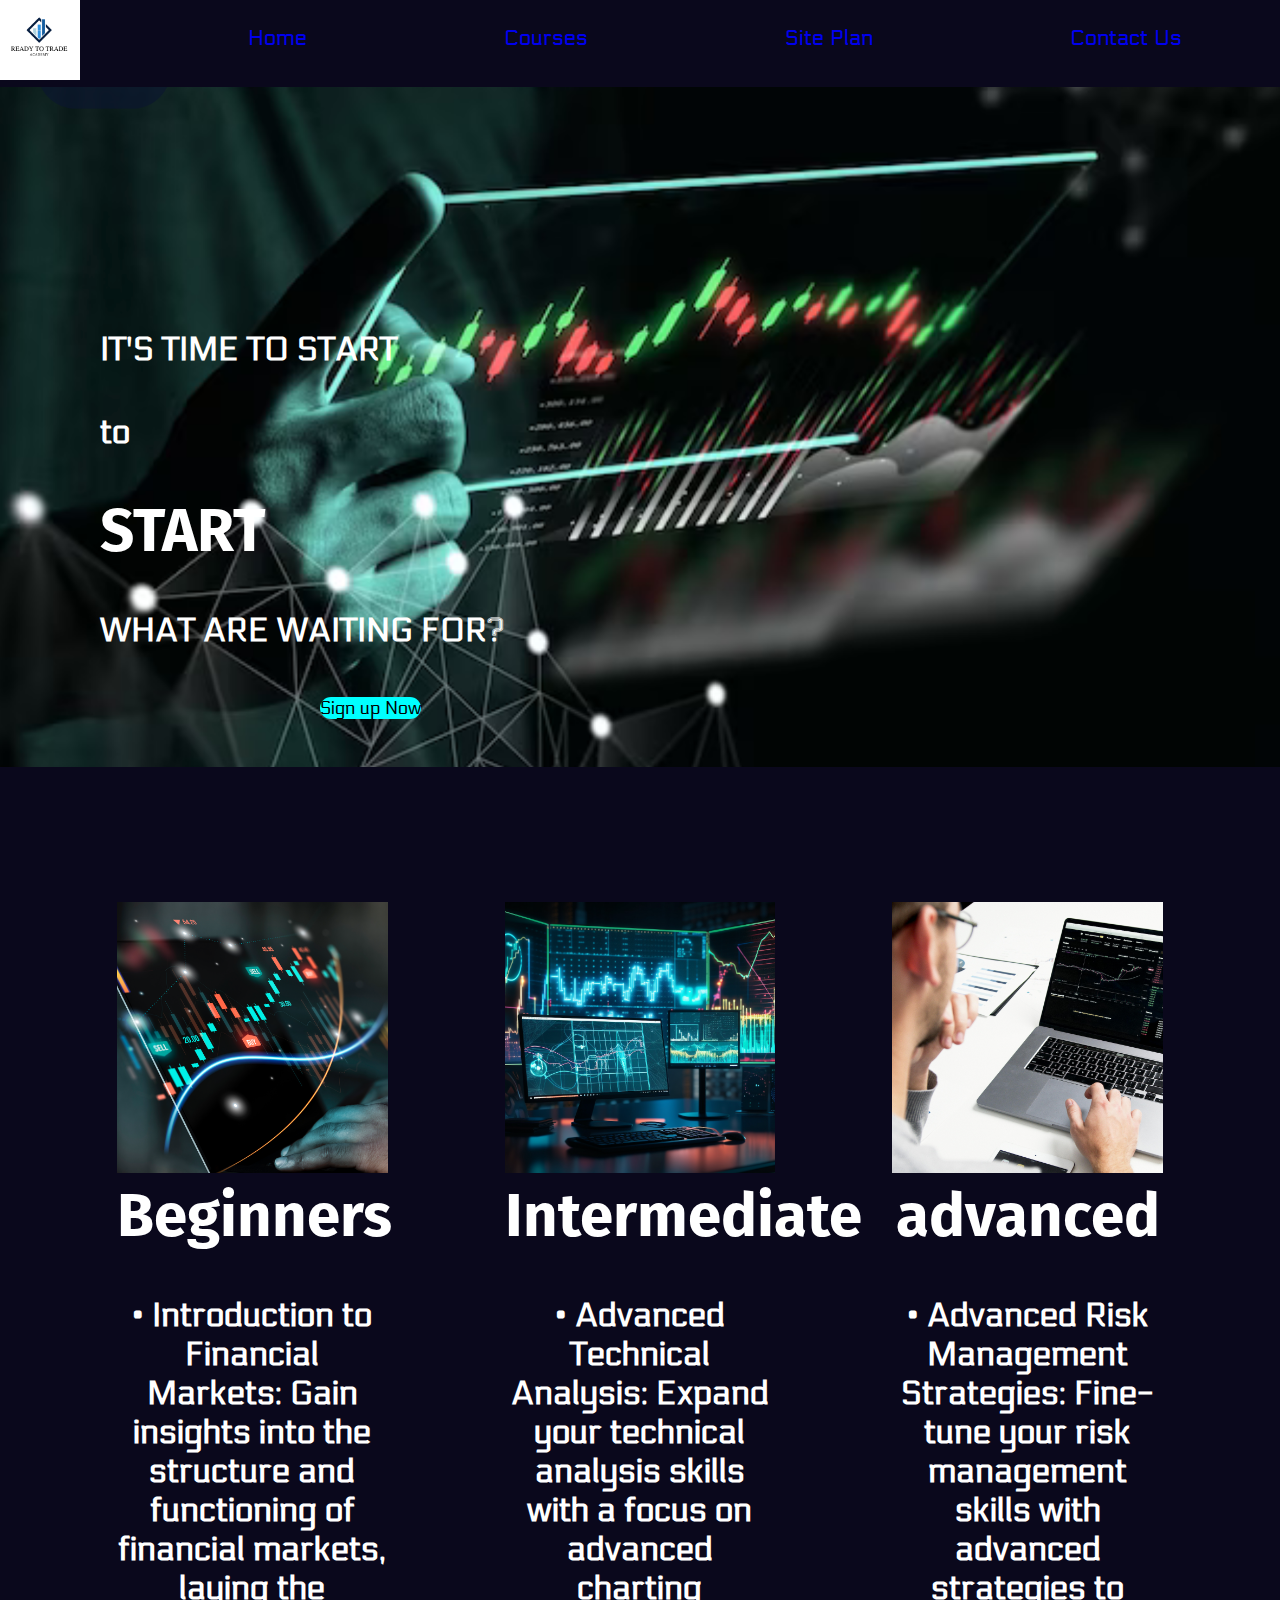
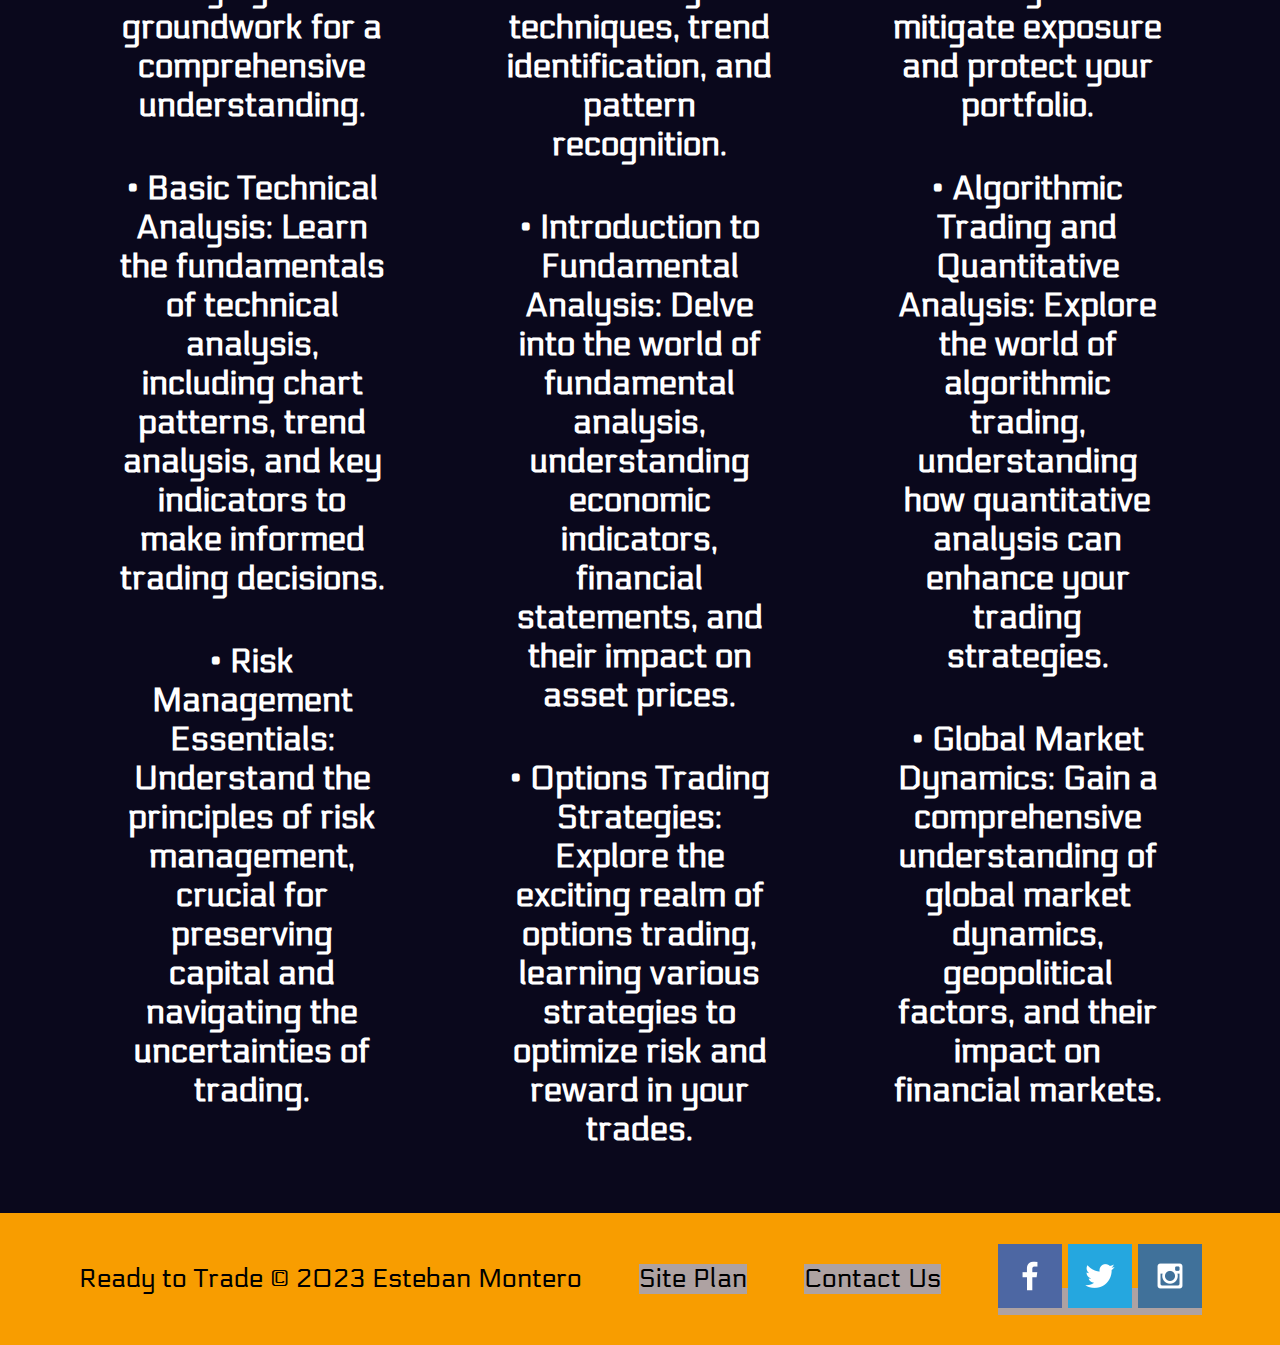
==== courses.html @ ba870a0c "Add files via upload" ====
<!DOCTYPE html>
<html lang="en">

<head>
    <meta charset="UTF-8">
    <meta http-equiv="X-UA-Compatible" content="IE=edge">
    <meta name="viewport" content="width=device-width, initial-scale=1.0">
    <link rel="stylesheet" href="styles/style.css">
    <title>COURSES</title>
</head>

<body>
    <div id="content">
        <header>
            <a id="logo_link" href="index.html">
                <img class="logo" src="images/logo.png" alt="Ready to Trade">
            </a>
            <nav>
                <a href="index.html">Home</a>
                <a href="courses.html">Courses</a>
                <a href="site-plan-ready-to-trade.html">Site Plan</a>
                <a href="aboutus.html">Contact Us</a>
            </nav>
        </header>
        <div id="hero">
            <div id="trading-box">
                <img id="hero-img" src="images/courseschart.png" alt="courses in action">
            </div>
            <section id="hero-msg">
               <h4 class="home-title">IT'S TIME TO START</h4>
               <h4>to</h4>
               <h1>START</h1>
               <h4>WHAT ARE WAITING FOR?</h4>
               <div class="button-box">
                   <a class="book" href="contactus.html">Sign up Now</a>
               </div>
            </section>
        </div>
    <main class="courses-grid">
            <section class="Beginners">
                <img class="card-img" src="images/charthands.png" alt="chart-hands">
                <h2>Beginners</h2>
                <h4>• Introduction to Financial Markets: Gain insights into the structure and functioning of financial markets, laying the groundwork for a comprehensive understanding. </h4>
                <h4>• Basic Technical Analysis: Learn the fundamentals of technical analysis, including chart patterns, trend analysis, and key indicators to make informed trading decisions.</h4>
                <h4>• Risk Management Essentials: Understand the principles of risk management, crucial for preserving capital and navigating the uncertainties of trading.</h4>
            </section>
            <section class="Intermediate">
                <img class="card-img" src="images/computerblue.png" alt="computer-blue">
                <h2>Intermediate</h2>
                <h4>• Advanced Technical Analysis: Expand your technical analysis skills with a focus on advanced charting techniques, trend identification, and pattern recognition.</h4>
                <h4>• Introduction to Fundamental Analysis: Delve into the world of fundamental analysis, understanding economic indicators, financial statements, and their impact on asset prices.          </h4>
                <h4>• Options Trading Strategies: Explore the exciting realm of options trading, learning various strategies to optimize risk and reward in your trades. </h4>
            </section>
            <section class="Advanced">
                <img class="card-img" src="images/personthinking.png" alt="person-thinking">
                <h2>advanced</h2>
                <h4>• Advanced Risk Management Strategies: Fine-tune your risk management skills with advanced strategies to mitigate exposure and protect your portfolio. </h4>
                <h4>• Algorithmic Trading and Quantitative Analysis: Explore the world of algorithmic trading, understanding how quantitative analysis can enhance your trading strategies. </h4>
                <h4>• Global Market Dynamics: Gain a comprehensive understanding of global market dynamics, geopolitical factors, and their impact on financial markets. </h4>
            </section>
    </main>
    <footer>
        <p>Ready to Trade &copy; 2023 Esteban Montero</p>
        <p><a href="site-plan-ready-to-trade.html">Site Plan</a></p>
        <p><a href="contactus.html">Contact Us</a></p>
        <div class="social">
            <a href="https://facebook.com">
                <img src="images/facebook.png" alt="fb icon">
            </a>
            <a href="https://twitter.com">
                <img src="images/twitter.png" alt="twitter icon">
            </a>
            <a href="https://instagram.com">
                <img src="images/instagram.png" alt="instagram icon">
            </a>
        </div>
    </footer>
</body>

</html>
---- styles/style.css ----
@import url('https://fonts.googleapis.com/css2?family=Electrolize&family=Fira+Sans&display=swap');


body{
    
    background-color: #0a081c;
}

#content{
    max-width:  1600px;
    margin: 0 auto;
    width: 100%;
 

}nav a {
    text-align: center;
    background-color:  #0a081c;
    text-decoration: none;
    padding: 25px 25px;

}

nav a:hover{
    background-color: black;
    color: #d9c2a3;
}

.home-tittle{     background-color: black;
    color: #d9c2a3;
    
}

h4{    background-color: rgba(92, 73, 29, 0);
    color: white;}



#hero-msg h1, #hero-msg h4 {
    text-align: left;

}

.button-box{
    text-align: center;
}

.elementor-button{
    text-align: center;
}


main section{
    text-align: center;

}

#background{
    height:300px;

}

header {
    background-color: #0a081c;
}

.book, .join {
    background-color: aqua;
    color: #000000;
    text-decoration: none;
    border-radius: 2.25rem;
}

.book:hover, .join:hover{
    background-color: blue;
    color: #d9c2a3;
}

.msg{
    background-color: rgb(92, 73, 29);
}
.msg h2 {
    color: white;
    
}
.msg p{
    color: white;
}
.msg-member {
    color: white;
}

.msg-interactive {
    color: white;
}

footer{
    background-color: rgb(92, 73, 29);
    color: white;
    
}
footer a{
    background-color: rgb(174, 162, 162);
    color: white;
    text-decoration: none;
}

footer a:hover{
    background-color: rgb(173, 149, 149);
    color: #d9c2a3;
}

footer p {
    font-size: 1.2em;
}  

 
footer p a:hover {
    text-decoration: underline;
}   

.logo{
    width: 80px;
}

.icon{ 
    width: 80px;

}

#hero-img {
    width:100%

}

/*fonts*/



body, h1{
    font-family: 'electrolize',sans-serif; 
    font-size: 22px;
    margin : 0; /*with this line of code there is no space between the picture and background */
    padding: 0;
}

 h2, h3,  h5, h6, .msg h2, #hero-msg h1{
    font-family: 'fira sans',Helvetica, sans-serif;
    font-size: 60px;
    color : white;

}
     

.home-title, h4, p {
    font-family: 'electrolize',sans-serif; 
    font-size: 1.5em;
}

.book, join {
    font-size: 18px;
}

.msg p {
    font-size: 0.8em;

}
.msg {
    background-color: #6f7364;
    line-height: 1.5em; 
}

h2 {
    margin: 0;
}




/*display grids  for erase*/



#hero {
    display: grid;
    grid-template-columns: 25% 25% 25% 25% 25%;
    grid-template-rows: 25% 25% 25% 25% 25%;

    
}

#trading-box {
    grid-column: 1/5;
    grid-row: 1/5;
}

#hero-msg {
    grid-column: 1/3;
    grid-row: 2/6;



}




/*  Heder grid */

header {
    display: grid;
    grid-template-columns: 150px auto;
}


nav {
    display: flex;
    justify-content: space-around;

  }




  .elementor-button {
    display: flex;
    align-items: center;
    justify-content: center;
    text-align: center;
    padding: 20px 20px;
   
    color: #fff; /* Set your desired text color */
    text-decoration: none;
    border-radius: 5px;
    transition: background-color 0.3s ease;



}

/* Hover effect */
.elementor-button:hover {

    color:aqua

}

/* Style the button text */
.elementor-button-text {
    font-size: 16px; /* Set your desired font size */
}

#hero-msg {
    margin-left: 100px;
}


/* footer */


footer {
    background-color: #f89d00;
    color: #000000;
    display: flex;
    justify-content: space-around;
    align-items: center;
    padding: 25px 50px;
}

footer a {
    background-color: rgb(174, 162, 162);
    color: #000000;
    text-decoration: none;
}

footer a:hover {
    background-color: rgb(173, 149, 149);
    color: #d9c2a3;
}

footer p {
    font-size: 1.2em;
}

footer p a:hover {
    text-decoration: underline;
}







/* main grid */

main {
    display: grid;
    grid-template-columns: 1fr 1fr; 
    grid-template-rows: 1fr 1fr; 
    gap: 20px; 
    padding: 20px; 
}

.msg-week,
.msg-member,
.chart{
    background-color: #f89d00;
    color: white;
    text-align: center;
    padding: 10px;
    border-radius: 10px;
}

.msg-week {
    grid-column: 1; 
    grid-row: 1; 
}

.msg-member {
    grid-column: 2; 
    grid-row: 1; 
}

.chart {
    grid-column: 1/3; 
    grid-row: 2/3; 
}

.msg-interactive {
    grid-column: 2/2; 
    grid-row: 2/3; 
    z-index: 1; 
}

.msg-week h2,
.msg-member h2,
.msg-interactive p {
    margin: 20;
}


.msg-week{
    box-sizing: border-box; 
    width: 100%; 
    height: 70%; 
    text-align: center;

}


.msg-member {    
    
    box-sizing: border-box;
    width: 100%; 
    height: 70%; 
    text-align: center;


}
.chart
 {
    box-sizing: border-box; 
    width: 100%; 
    height: 100%; 
}

.msg-interactive
 {
    box-sizing: border-box; 
    width: 100%; 
    height: 0%; 
}



/* courses */

.courses-grid{
    display:grid;
    grid-template-columns:repeat(13, 1fr) ;
}
             
.card-img  {
    width:100%
}    





.Beginners{
    grid-column: 2/5;
    grid-row: 1/3;
}

.Intermediate{
    grid-column: 6/9;
    grid-row: 1/3;

}

.Advanced{
    grid-column: 10/13;
    grid-row: 1/3;
}

/*responsive design*/


@media screen and (max-width: 900px) {
    #hero, .courses-grid {
        display: block;
        height: auto;
    }

    nav, footer {
        flex-direction: column;
    }
    nav a {
        display: block;
        padding: 15px;
    }
    #hero {
        margin-top: 0;
    }
    #hero-msg {
        margin-top: 0;
    }
    #hero-msg h4 {
        display: none;
    }
    #hero-msg h1 {
        color: #6f7364;

    }
    .home-title {
        font-size: 25px;
    }
    .rivers-card, .camping-card, .rapids-card { 
        margin: 50px auto;
        width: 60%;
    }
    #background {
        display: none;
    }
    .mountains, .msg {
        width: 80%;
        display: block;
        margin: 0 auto;
    }
    footer {
        margin-top: 25px;
    }


}
            

#discover-msg{
    text-align: center;
}

#background-contact{
    grid-column: 1/3;
    grid-row: 1/2;
    background-color:#f89d00;
}

.contactus{    
    grid-column: 1/3;
    grid-row: 1/2;

}

.contactus p {
    color: white;
}
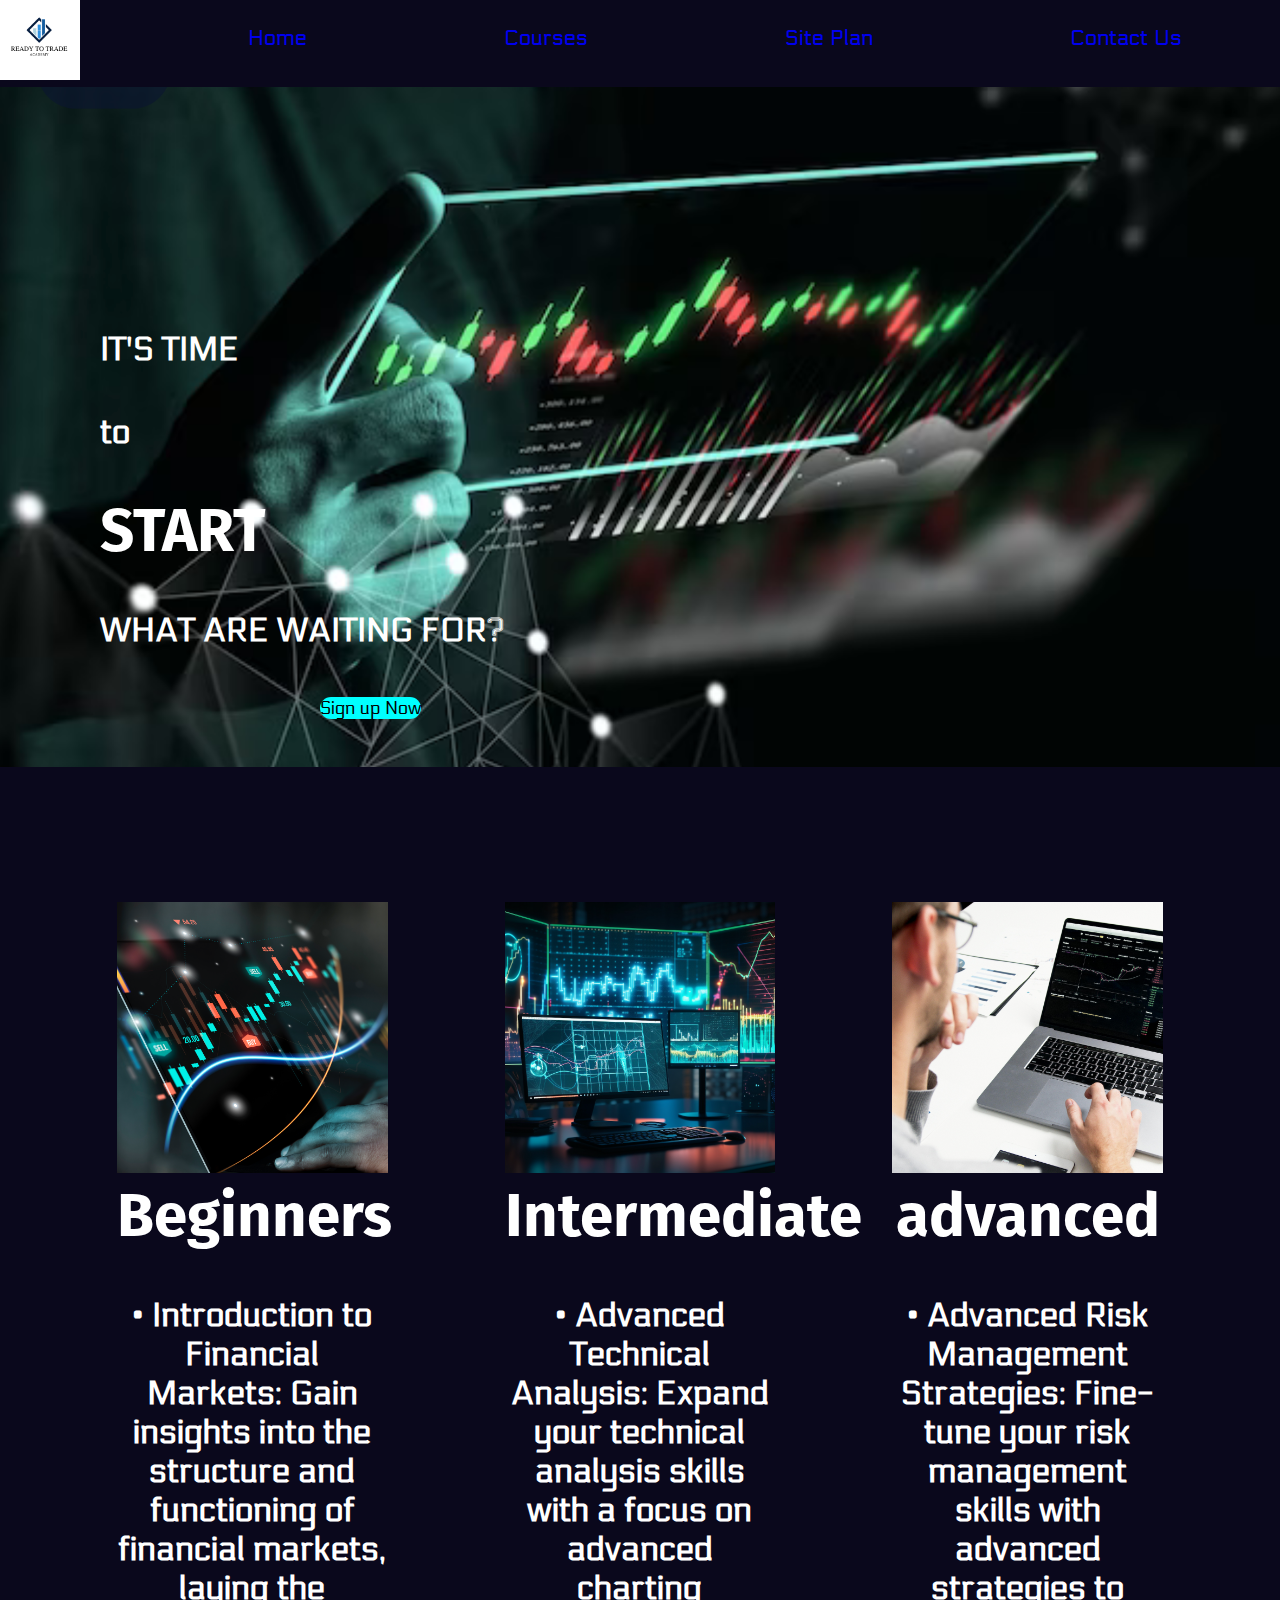
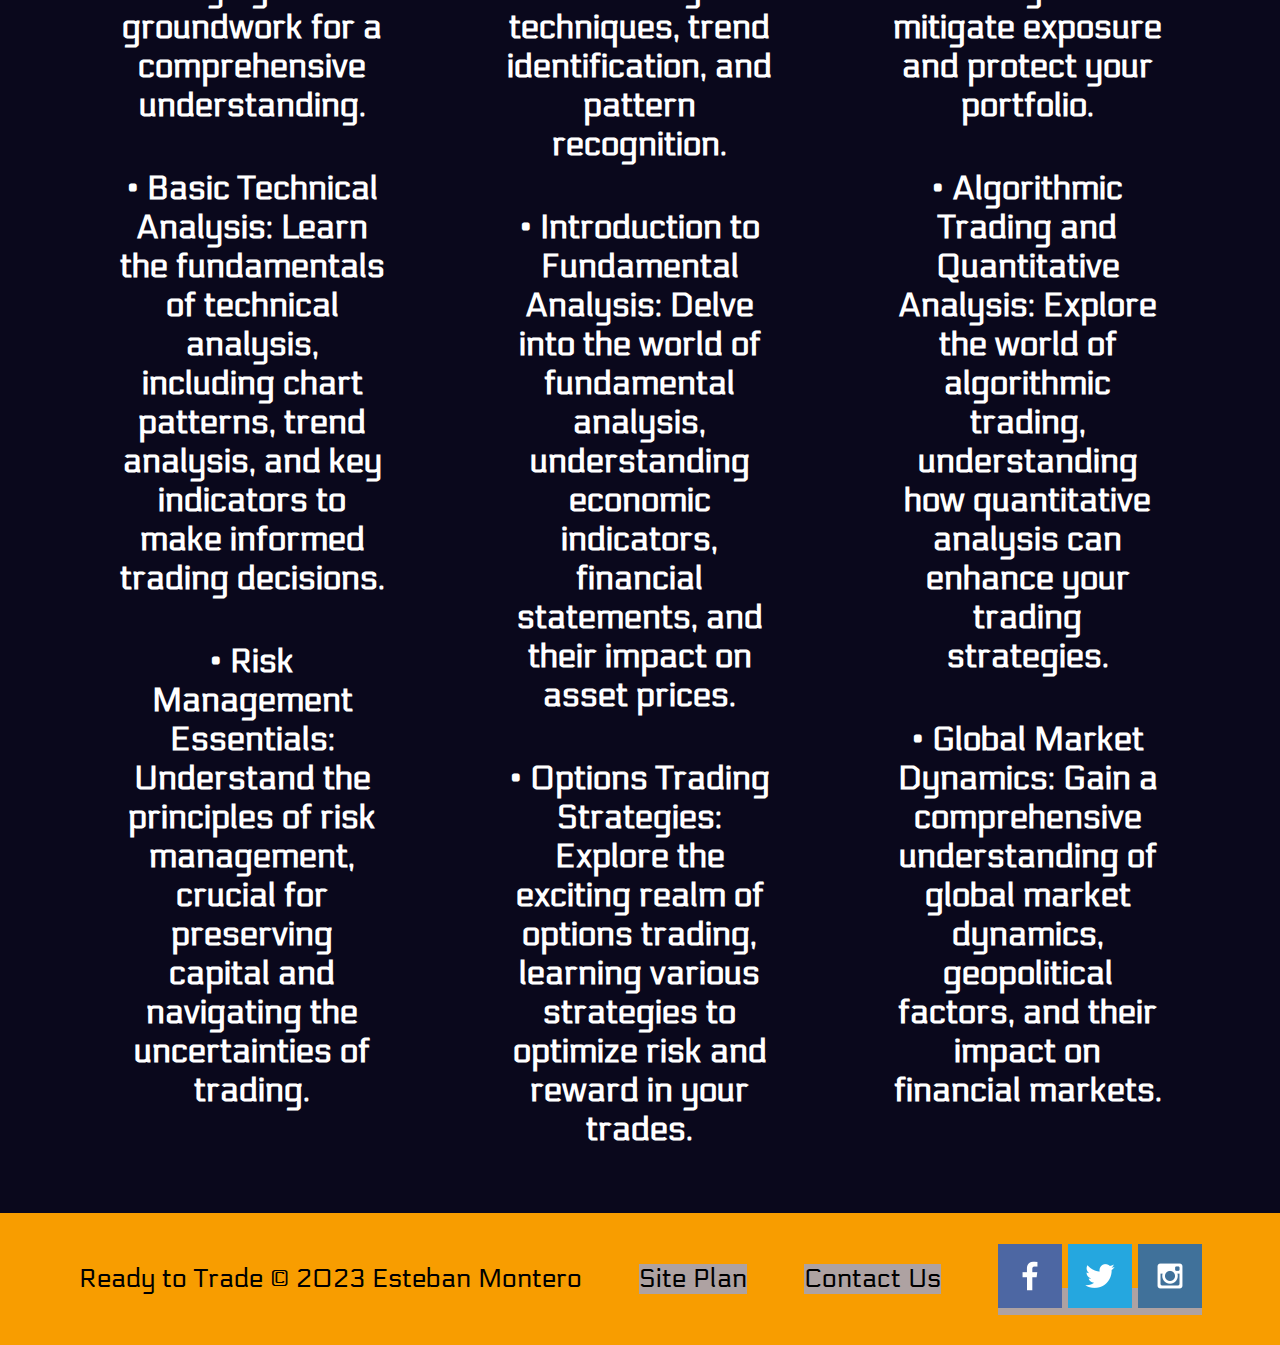
==== commit eeb83906: "Update courses.html" ====
--- a/courses.html
+++ b/courses.html
@@ -27,7 +27,7 @@
                 <img id="hero-img" src="images/courseschart.png" alt="courses in action">
             </div>
             <section id="hero-msg">
-               <h4 class="home-title">IT'S TIME TO START</h4>
+               <h4 class="home-title">IT'S TIME </h4>
                <h4>to</h4>
                <h1>START</h1>
                <h4>WHAT ARE WAITING FOR?</h4>
@@ -77,4 +77,4 @@
     </footer>
 </body>
 
-</html>+</html>
